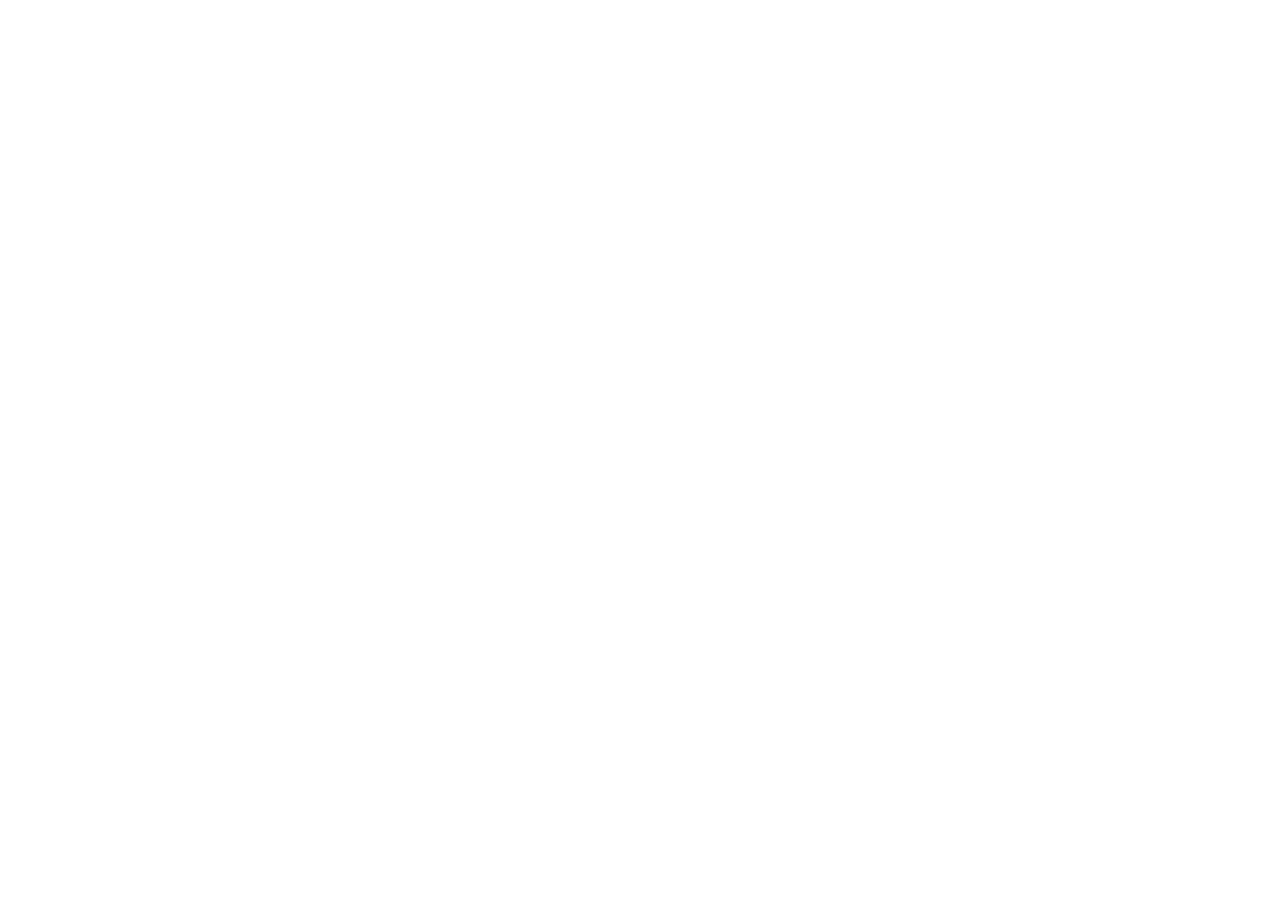
==== index.html @ 7de7ba63 "Implemented ajax request, not tested right now, using direct call with fake data" ====
<!doctype html>
<!--[if lt IE 7 ]> <html lang="en" class="ie6"> <![endif]-->
<!--[if IE 7 ]>    <html lang="en" class="ie7"> <![endif]-->
<!--[if IE 8 ]>    <html lang="en" class="ie8"> <![endif]-->
<!--[if IE 9 ]>    <html lang="en" class="ie9"> <![endif]-->
<!--[if (gt IE 9)|!(IE)]><!--> <html lang="en" class=""> <!--<![endif]-->
<head>
	<meta charset="UTF-8">
	<meta http-equiv="X-UA-Compatible" content="IE=edge,chrome=1">
	
    <title>Counter</title>
	<meta name="description" content="Frontend Library">
	<meta name="author" content="Joaquin">
	
	<meta name="viewport" content="width=device-width, initial-scale=1.0">
	
	<link rel="shortcut icon" href="favicon.ico">
	<link rel="stylesheet" href="css/style.css?v=2">

</head>
<body>
    <div id='counter'></div>


    <!--<script src="//ajax.googleapis.com/ajax/libs/jquery/1.5.1/jquery.js"></script>-->
    <script>!window.jQuery && document.write(unescape('%3Cscript src="js/jquery.js"%3E%3C/script%3E'))</script>
	<script src="js/plugins.js"></script>
    <script src="js/countador.js"></script>

    <script>
        $(function(){
            Countador.init({
                selector: '#counter',
                digits: 7,
                url: 'fakedata.json'
            });
        });
    </script>

	<!--[if lt IE 7 ]>
	<script src="js/dd_belatedpng.js"></script>
	<script> DD_belatedPNG.fix('img, .png_bg');</script>
    <![endif]-->
</body>
</html>
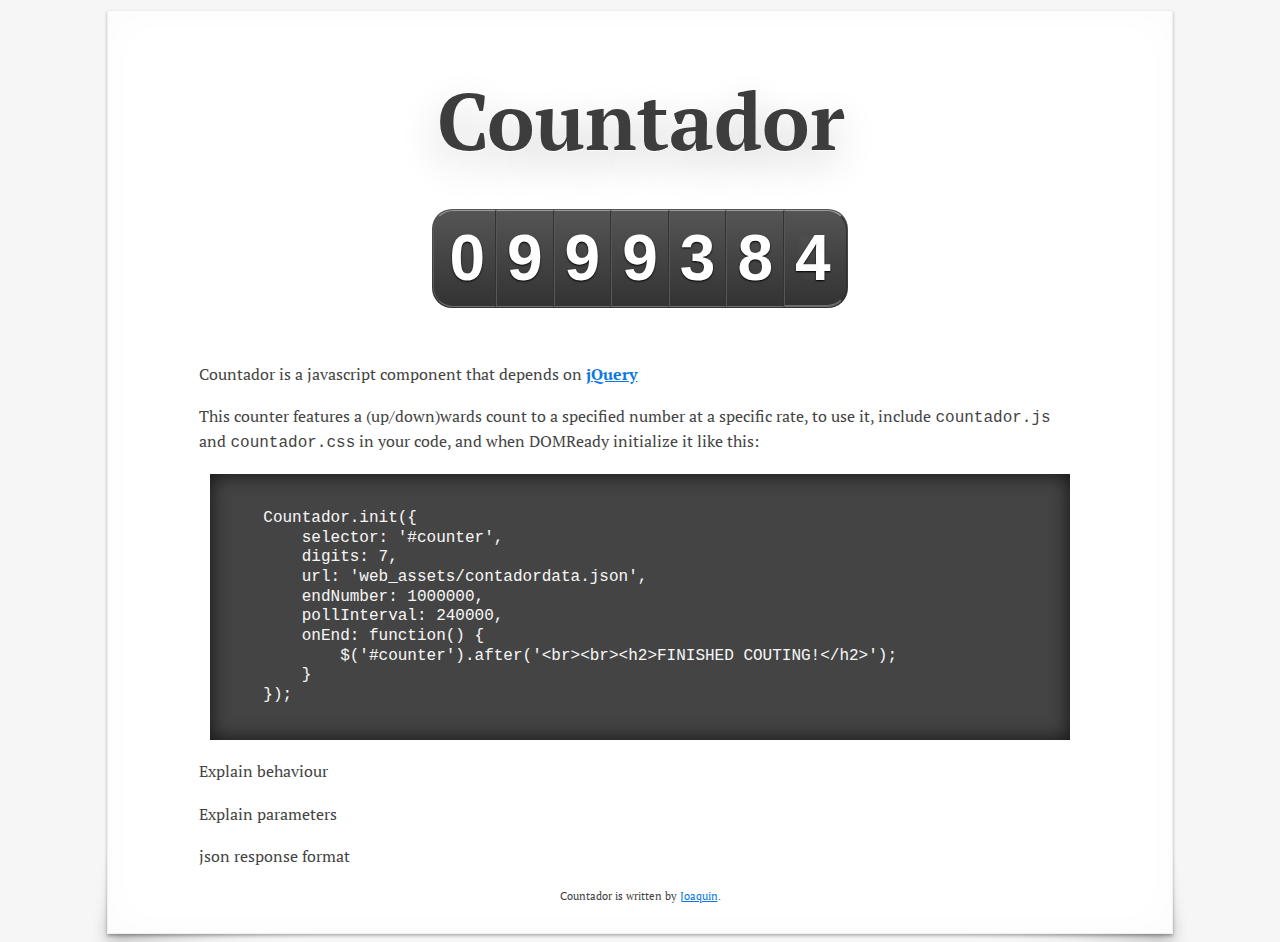
==== commit 23cf67f5: "Initial commit. Created script" ====
--- a/index.html
+++ b/index.html
@@ -8,37 +8,77 @@
 	<meta charset="UTF-8">
 	<meta http-equiv="X-UA-Compatible" content="IE=edge,chrome=1">
 	
-    <title>Counter</title>
-	<meta name="description" content="Frontend Library">
+    <title>Countador - Counter widget</title>
+	<meta name="description" content="Countador">
 	<meta name="author" content="Joaquin">
 	
 	<meta name="viewport" content="width=device-width, initial-scale=1.0">
 	
 	<link rel="shortcut icon" href="favicon.ico">
-	<link rel="stylesheet" href="css/style.css?v=2">
+	<link rel="stylesheet" href="web_assets/css/style.css?v=2">
+	<link rel="stylesheet" href="css/countador.css?v=2">
+
+	<link rel="stylesheet" href="web_assets/css/fc.css?v=2">
 
 </head>
 <body>
-    <div id='counter'></div>
+	<div id="container">
+		<header>
+            <h1>
+                <a href='https://github.com/Joakin/Countador'>Countador</a>
+            </h1>
+		</header>
 
+		<div id="main" role="main">
+            <div class='counterbox'>
+                <div id='counter'></div>
+            </div>
+            <p>
+                Countador is a javascript component that depends on
+                <strong><a href='http://jquery.com/'>jQuery</a></strong>
+            </p>
+            <p>
+                This counter features a (up/down)wards count to a specified number at 
+                a specific rate, to use it, include <code>countador.js</code> and <code>countador.css</code>
+                in your code, and when DOMReady initialize it like this:
+            </p>
+            <pre><code>
+    Countador.init({
+        selector: '#counter',
+        digits: 7,
+        url: 'web_assets/contadordata.json',
+        endNumber: 1000000,
+        pollInterval: 240000,
+        onEnd: function() {
+            $('#counter').after('&lt;br&gt;&lt;br&gt;&lt;h2&gt;FINISHED COUTING!&lt;/h2&gt;');
+        }
+    });
+            </code></pre>
+            <p>
+                Explain behaviour
+            </p>
+            <p>
+                Explain parameters
+            </p>
+            <p>
+                json response format
+            </p>
+		</div>
+
+		<footer>
+            <p class='text-small'>Countador is written by <a href='https://github.com/Joakin'>Joaquin</a>.</p>
+		</footer>
+	</div>
 
     <!--<script src="//ajax.googleapis.com/ajax/libs/jquery/1.5.1/jquery.js"></script>-->
-    <script>!window.jQuery && document.write(unescape('%3Cscript src="js/jquery.js"%3E%3C/script%3E'))</script>
-	<script src="js/plugins.js"></script>
-    <script src="js/countador.js"></script>
+    <script>!window.jQuery && document.write(unescape('%3Cscript src="web_assets/js/libs/jquery.js"%3E%3C/script%3E'))</script>
 
-    <script>
-        $(function(){
-            Countador.init({
-                selector: '#counter',
-                digits: 7,
-                url: 'fakedata.json'
-            });
-        });
-    </script>
+	<script src="web_assets/js/plugins.js"></script>
+	<script src="js/countador.js"></script>
+    <script src="web_assets/js/script.js"></script>
 
 	<!--[if lt IE 7 ]>
-	<script src="js/dd_belatedpng.js"></script>
+	<script src="web_assets/js/libs/dd_belatedpng.js"></script>
 	<script> DD_belatedPNG.fix('img, .png_bg');</script>
     <![endif]-->
 </body>
--- a/web_assets/css/style.css
+++ b/web_assets/css/style.css
@@ -0,0 +1,224 @@
+/*
+    // ========================================== \\
+   ||                                              ||
+   ||         Predefined styles and reset          ||
+   ||                                              ||
+    \\ ========================================== //
+*/
+
+
+html, body, div, span, object, iframe,
+h1, h2, h3, h4, h5, h6, p, blockquote, pre,
+abbr, address, cite, code, del, dfn, em, img, ins, kbd, q, samp,
+small, strong, sub, sup, var, b, i, dl, dt, dd, ol, ul, li,
+fieldset, form, label, legend,
+table, caption, tbody, tfoot, thead, tr, th, td,
+article, aside, canvas, details, figcaption, figure,
+footer, header, hgroup, menu, nav, section, summary,
+time, mark, audio, video {
+  margin: 0;
+  padding: 0;
+  border: 0;
+  font-size: 100%;
+  font: inherit;
+  vertical-align: baseline;
+}
+
+article, aside, details, figcaption, figure,
+footer, header, hgroup, menu, nav, section {
+  display: block;
+}
+
+blockquote, q { quotes: none; }
+blockquote:before, blockquote:after,
+q:before, q:after { content: ''; content: none; }
+ins { background-color: #ff9; color: #000; text-decoration: none; }
+mark { background-color: #ff9; color: #000; font-style: italic; font-weight: bold; }
+del { text-decoration: line-through; }
+abbr[title], dfn[title] { border-bottom: 1px dotted; cursor: help; }
+table { border-collapse: collapse; border-spacing: 0; }
+hr { display: block; height: 1px; border: 0; border-top: 1px solid #ccc; margin: 1em 0; padding: 0; }
+input, select { vertical-align: middle; }
+
+body { font:13px/1.231 sans-serif; *font-size:small; } 
+select, input, textarea, button { font:99% sans-serif; }
+pre, code, kbd, samp { font-family: Consolas, Menlo, Inconsolata, monospace, sans-serif; }
+
+html { overflow-y: scroll; }
+a:hover, a:active { outline: none; }
+ul, ol { margin-left: 2em; }
+ol { list-style-type: decimal; }
+nav ul, nav li { margin: 0; list-style:none; list-style-image: none; }
+small { font-size: 85%; }
+strong, th { font-weight: bold; }
+td { vertical-align: top; }
+
+sub, sup { font-size: 75%; line-height: 0; position: relative; }
+sup { top: -0.5em; }
+sub { bottom: -0.25em; }
+
+pre { white-space: pre; white-space: pre-wrap; word-wrap: break-word; margin:10px; padding: 15px; }
+textarea { overflow: auto; }
+.ie6 legend, .ie7 legend { margin-left: -7px; } 
+input[type="radio"] { vertical-align: text-bottom; }
+input[type="checkbox"] { vertical-align: bottom; }
+.ie7 input[type="checkbox"] { vertical-align: baseline; }
+.ie6 input { vertical-align: text-bottom; }
+label, input[type="button"], input[type="submit"], input[type="image"], button { cursor: pointer; }
+button, input, select, textarea { margin: 0; }
+input:valid, textarea:valid   {  }
+input:invalid, textarea:invalid { border-radius: 1px; -moz-box-shadow: 0px 0px 5px red; -webkit-box-shadow: 0px 0px 5px red; box-shadow: 0px 0px 5px red; }
+.no-boxshadow input:invalid, .no-boxshadow textarea:invalid { background-color: #f0dddd; }
+
+::-moz-selection{ background: #FF5E99; color:#fff; text-shadow: none; }
+::selection { background:#FF5E99; color:#fff; text-shadow: none; }
+a:link { -webkit-tap-highlight-color: #FF5E99; }
+
+button {  width: auto; overflow: visible; }
+.ie7 img { -ms-interpolation-mode: bicubic; }
+
+body, select, input, textarea {  color: #444; }
+h1, h2, h3, h4, h5, h6 { font-weight: bold; }
+a { color: #0D78E3; }
+a:hover { color: #0A59A9; }
+
+/*
+    // ========================================== \\
+   ||                                              ||
+   ||               Utility classes                ||
+   ||                                              ||
+    \\ ========================================== //
+*/
+
+.left{ float:left; }
+.right{ float:right; }
+.clear{ clear:both; }
+.text-left{ text-align:left; }
+.text-right{ text-align:right; }
+.text-small{ font-size:70%; }
+.text-big{ font-size:130%; }
+
+.slim{ padding: 0; margin: 0; }
+.slim-p{ padding: 0; }
+.slim-m{ margin: 0; }
+
+/*
+    // ========================================== \\
+   ||                                              ||
+   ||                   Layout                     ||
+   ||                                              ||
+    \\ ========================================== //
+*/
+
+h1,h2,h3,h4,h5,h6{ padding: 10px 10px 10px; }
+p{ padding: 10px; }
+ul{ margin-top: 10px; margin-bottom: 10px; }
+img.left{ margin:10px 20px 10px 5px; }
+img.right{ margin:10px 5px 10px 20px; }
+
+th, td{ padding:3px 5px; }
+
+
+
+
+
+
+/*
+    // ========================================== \\
+   ||                                              ||
+   ||                   Fonts                      ||
+   ||                                              ||
+    \\ ========================================== //
+*/
+
+body, select, input, textarea, button {
+    font-family:Verdana, sans-serif;
+    font-size:14px;
+    font-weight:normal;
+    text-shadow:0px 0px 1px rgba(255, 255, 255, 0.1);
+}
+
+h1,h2,h3,h4,h5,h6{
+    font-weight:bold;
+}
+
+h1{ font-size:330%; }
+h2{ font-size:250%; }
+h3{ font-size:170%; }
+h4{ font-size:130%; }
+h5{ font-size:110%; }
+h6{ font-size:100%; }
+
+p{ line-height:1.4em; }
+
+
+/*
+    // ========================================== \\
+   ||                                              ||
+   ||                   Colors                     ||
+   ||                                              ||
+    \\ ========================================== //
+*/
+
+pre{ 
+    background-color: #444;
+    color: #F5F5F5;
+     -moz-box-shadow: 0 0 20px #111 inset; /* FF3.5+ */
+  -webkit-box-shadow: 0 0 20px #111 inset; /* Saf3.0+, Chrome */
+          box-shadow: 0 0 20px #111 inset; /* Opera 10.5, IE9, Chrome 10+ */
+}
+
+li a.category,
+li a.category:hover{
+    color:#444;
+    font-weight:bold;
+}
+
+th{ background-color:#eee; }
+td{ border:1px solid #eee; }
+
+
+
+
+
+
+
+.ir { display: block; text-indent: -999em; overflow: hidden; background-repeat: no-repeat; text-align: left; direction: ltr; }
+.hidden { display: none; visibility: hidden; }
+.visuallyhidden { border: 0; clip: rect(0 0 0 0); height: 1px; margin: -1px; overflow: hidden; padding: 0; position: absolute; width: 1px; }
+.visuallyhidden.focusable:active,
+.visuallyhidden.focusable:focus { clip: auto; height: auto; margin: 0; overflow: visible; position: static; width: auto; }
+.invisible { visibility: hidden; }
+.clearfix:before, .clearfix:after { content: "\0020"; display: block; height: 0; overflow: hidden; }
+.clearfix:after { clear: both; }
+.clearfix { zoom: 1; }
+
+
+@media all and (orientation:portrait) {
+
+}
+
+@media all and (orientation:landscape) {
+
+}
+
+@media screen and (max-device-width: 480px) {
+
+  /* html { -webkit-text-size-adjust:none; -ms-text-size-adjust:none; } */
+}
+
+
+@media print {
+  * { background: transparent !important; color: black !important; text-shadow: none !important; filter:none !important;
+  -ms-filter: none !important; } 
+  a, a:visited { color: #444 !important; text-decoration: underline; }
+  a[href]:after { content: " (" attr(href) ")"; }
+  abbr[title]:after { content: " (" attr(title) ")"; }
+  .ir a:after, a[href^="javascript:"]:after, a[href^="#"]:after { content: ""; }  
+  pre, blockquote { border: 1px solid #999; page-break-inside: avoid; }
+  thead { display: table-header-group; }
+  tr, img { page-break-inside: avoid; }
+  @page { margin: 0.5cm; }
+  p, h2, h3 { orphans: 3; widows: 3; }
+  h2, h3{ page-break-after: avoid; }
+}
--- a/css/countador.css
+++ b/css/countador.css
@@ -0,0 +1,73 @@
+
+#counter{
+    font-family: Tahoma, Verdana, sans-serif;
+    font-weight: bold;
+    font-size: 40px;
+    overflow:hidden;
+    text-shadow:0px 1px 2px black;
+    padding:1px;
+
+    display:inline-block;
+
+     -moz-border-radius: 20px; /* FF1-3.6 */
+  -webkit-border-radius: 20px; /* Saf3-4, iOS 1-3.2, Android <1.6 */
+          border-radius: 20px; /* Opera 10.5, IE9, Saf5, Chrome, FF4, iOS 4, Android 2.1+ */
+
+    background-color: #444;
+    background-image: -webkit-gradient(linear, left top, left bottom, from(#555555), to(#333333)); /* Saf4+, Chrome */
+    background-image: -webkit-linear-gradient(top, #555555, #333333); /* Chrome 10+, Saf5.1+ */
+    background-image:    -moz-linear-gradient(top, #555555, #333333); /* FF3.6 */
+    background-image:     -ms-linear-gradient(top, #555555, #333333); /* IE10 */
+    background-image:      -o-linear-gradient(top, #555555, #333333); /* Opera 11.10+ */
+    background-image:         linear-gradient(top, #555555, #333333);
+            filter: progid:DXImageTransform.Microsoft.gradient(startColorStr='#555555', EndColorStr='#333333'); /* IE6�IE9 */
+    
+}
+
+.ie6 {
+    display:inline;
+}
+
+#counter div{
+    border-style: solid;
+    border-color: #9C9C9C #333 #707070 #575757;
+    border-width: 1px 1px 1px 1px;
+    color:white;
+    float:left;
+    padding:8px 10px;
+    position:relative;
+    z-index:1;
+
+    background-color: #444;
+    background-image: -webkit-gradient(linear, left top, left bottom, from(#555555), to(#333333)); /* Saf4+, Chrome */
+    background-image: -webkit-linear-gradient(top, #555555, #333333); /* Chrome 10+, Saf5.1+ */
+    background-image:    -moz-linear-gradient(top, #555555, #333333); /* FF3.6 */
+    background-image:     -ms-linear-gradient(top, #555555, #333333); /* IE10 */
+    background-image:      -o-linear-gradient(top, #555555, #333333); /* Opera 11.10+ */
+    background-image:         linear-gradient(top, #555555, #333333);
+            filter: progid:DXImageTransform.Microsoft.gradient(startColorStr='#555555', EndColorStr='#333333'); /* IE6�IE9 */
+    
+}
+
+#counter div.dissapearingNumber {
+    position:absolute;
+    z-index:101;
+    top:-1px;left:-1px;
+}
+
+#counter>div:first-child ,
+#counter>div:first-child div {
+     -moz-border-radius: 20px 0 0 20px; /* FF1-3.6 */
+  -webkit-border-radius: 20px 0 0 20px; /* Saf3-4, iOS 1-3.2, Android <1.6 */
+          border-radius: 20px 0 0 20px; /* Opera 10.5, IE9, Saf5, Chrome, FF4, iOS 4, Android 2.1+ */
+    padding-left:15px;
+}
+    
+#counter>div:last-child ,
+#counter>div:last-child div {
+     -moz-border-radius: 0 20px 20px 0; /* FF1-3.6 */
+  -webkit-border-radius: 0 20px 20px 0; /* Saf3-4, iOS 1-3.2, Android <1.6 */
+          border-radius: 0 20px 20px 0; /* Opera 10.5, IE9, Saf5, Chrome, FF4, iOS 4, Android 2.1+ */
+    padding-right:15px;
+}
+
--- a/web_assets/css/fc.css
+++ b/web_assets/css/fc.css
@@ -0,0 +1,94 @@
+@import url(http://fonts.googleapis.com/css?family=PT+Serif:400,700&v2);
+
+body{
+    background-color: #f6f6f6;
+}
+
+body, select, input, textarea, button {
+    font-family: 'PT Serif', Georgia, serif;
+    font-size:16px;
+}
+
+#container{
+    width:1024px;
+    margin:10px auto;
+}
+
+h1 { 
+    font-size: 500%;
+    text-align: center;
+    padding: 50px 0 40px 0;
+}
+
+h1 a{
+    color: #3D3D3D;
+    text-shadow: 0px 1px 1px #FCFCFC, 0px 14px 40px rgba(0, 0, 0, 0.2);
+    text-decoration:none;
+}
+h1 a:hover{
+    text-shadow: 0px 1px 1px #FfFfFf, 0px 14px 40px rgba(0, 0, 0, 0.3);
+    color:#444;
+}
+
+#main p {
+    margin:0 6%;
+}
+
+#main pre {
+    margin: 10px 8%;
+}
+
+#container{ padding:10px 20px 20px; }
+
+#container {
+    position: relative;
+    border: 1px solid #efefef;
+    background: #fff;
+    -webkit-box-shadow: 0 2px 3px rgba(0, 0, 0, 0.27), 0 0 40px rgba(0, 0, 0, 0.02) inset;
+    -moz-box-shadow: 0 2px 3px rgba(0, 0, 0, 0.27), 0 0 40px rgba(0, 0, 0, 0.02) inset; 
+    box-shadow: 0 2px 3px rgba(0, 0, 0, 0.27), 0 0 40px rgba(0, 0, 0, 0.02) inset;
+}
+
+#container:before,
+#container:after {
+    content: '';
+    z-index: -1;
+    position: absolute;
+    left: 10px;
+    bottom: 10px;
+    width: 70%;
+    max-width: 200px; /* avoid rotation causing ugly appearance at large container widths */
+    max-height: 100px; /* avoid rotation causing ugly appearance at large container widths */
+    height: 55%;
+    -webkit-box-shadow: 0 8px 16px rgba(0, 0, 0, 0.3);
+    -moz-box-shadow: 0 8px 16px rgba(0, 0, 0, 0.3);
+    box-shadow: 0 8px 16px rgba(0, 0, 0, 0.3);
+    -webkit-transform: skew(-15deg) rotate(-6deg);
+    -moz-transform: skew(-15deg) rotate(-6deg);
+    -ms-transform: skew(-15deg) rotate(-6deg);
+    -o-transform: skew(-15deg) rotate(-6deg);
+    transform: skew(-15deg) rotate(-6deg);
+}
+
+#container:after {
+    left: auto;
+    right: 10px;
+    -webkit-transform: skew(15deg) rotate(6deg);
+    -moz-transform: skew(15deg) rotate(6deg);
+    -ms-transform: skew(15deg) rotate(6deg);
+    -o-transform: skew(15deg) rotate(6deg);
+    transform: skew(15deg) rotate(6deg);
+}
+
+h1,h2,h3,h4,h5,h6 { text-shadow: 1px 2px 2px #DDD; }
+
+.counterbox {
+    text-align:center;
+    margin-bottom:40px;
+}
+
+#counter {
+    font-size:64px;
+}
+
+footer { text-align:center; }
